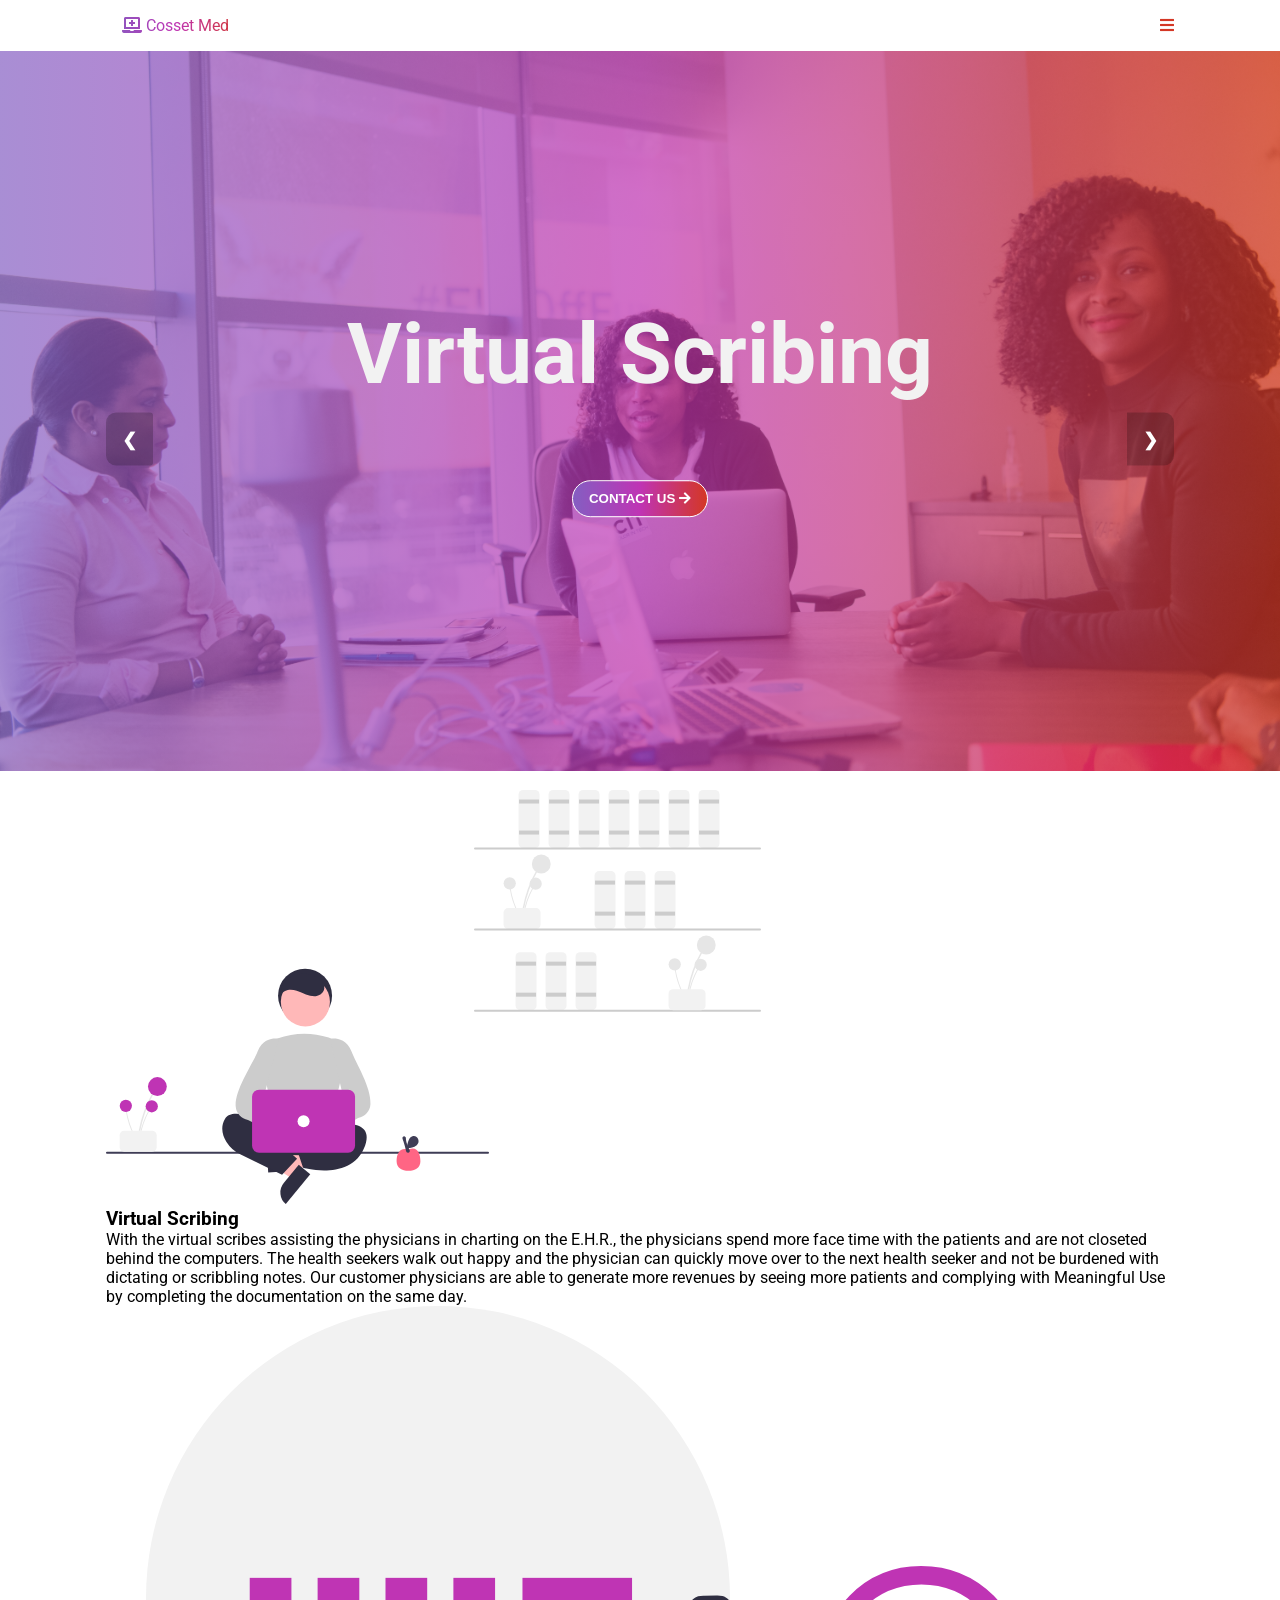
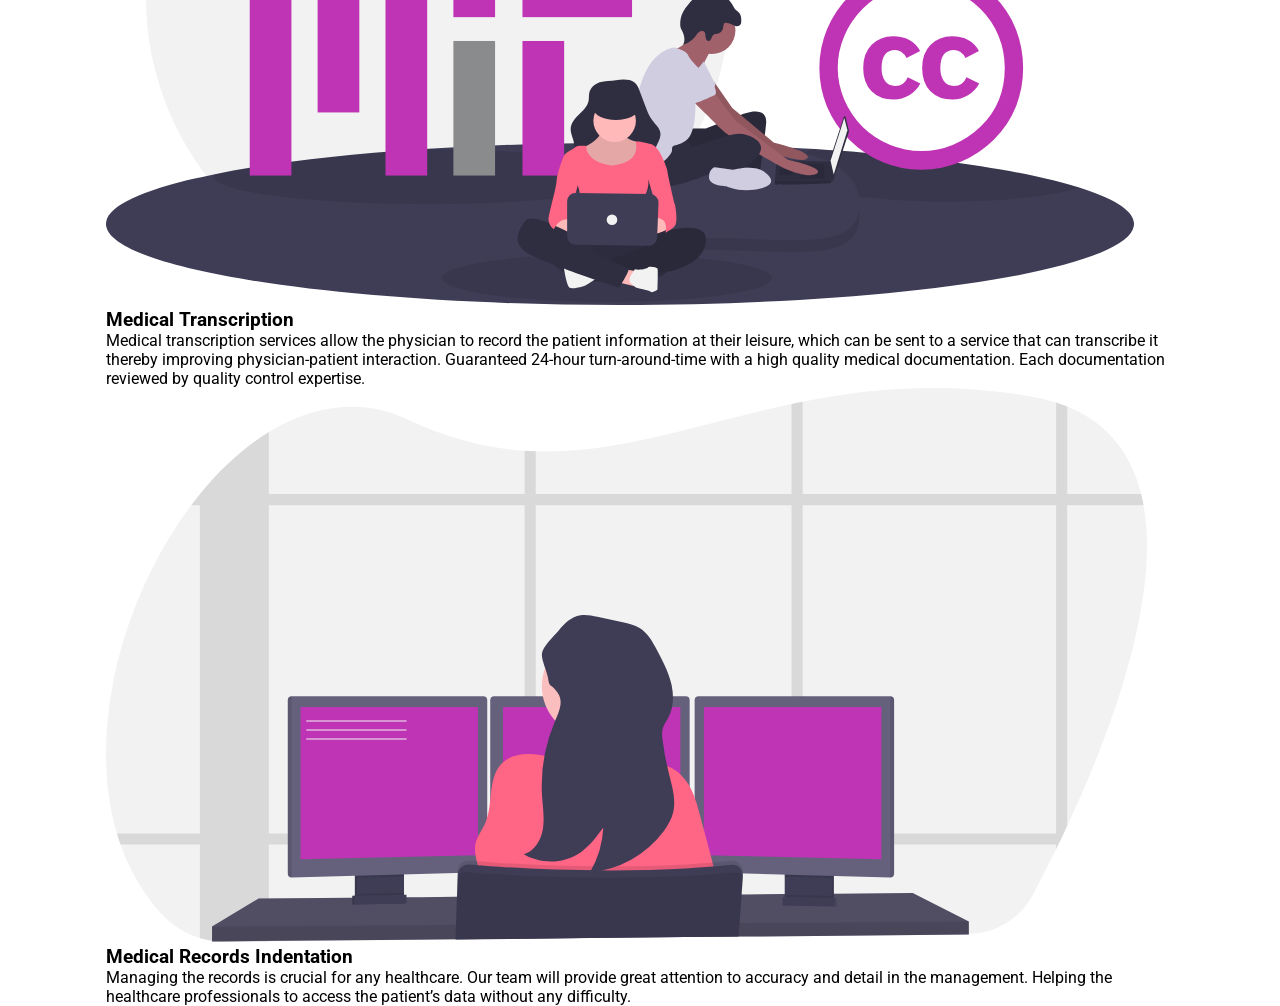
==== index.html @ ca771e07 "intial commit" ====
<!DOCTYPE html>
<!--[if lt IE 7]>      <html class="no-js lt-ie9 lt-ie8 lt-ie7"> <![endif]-->
<!--[if IE 7]>         <html class="no-js lt-ie9 lt-ie8"> <![endif]-->
<!--[if IE 8]>         <html class="no-js lt-ie9"> <![endif]-->
<!--[if gt IE 8]>      <html class="no-js"> <!--<![endif]-->
<html>
    <head>
        <meta charset="utf-8">
        <meta http-equiv="X-UA-Compatible" content="IE=edge">
        <title>Demo Med</title>
        <meta name="description" content="">
        <meta name="viewport" content="width=device-width, initial-scale=1">
        <link href="https://fonts.googleapis.com/css2?family=Roboto:wght@400;500;700;900&display=swap" rel="stylesheet">
        <link
            rel="stylesheet"
            href="https://cdnjs.cloudflare.com/ajax/libs/font-awesome/5.15.3/css/all.min.css"
            integrity="sha512-iBBXm8fW90+nuLcSKlbmrPcLa0OT92xO1BIsZ+ywDWZCvqsWgccV3gFoRBv0z+8dLJgyAHIhR35VZc2oM/gI1w=="
            crossorigin="anonymous"
        >
        <link rel="stylesheet" href="stylz.css">
    </head>
    <body>
        <nav>
            <div class="container  ">
                <div class="logo">
                    <a href="#">
                        <i class="fas fa-laptop-medical"></i>
                        Cosset
                        <span>Med</span>
                    </a>
                </div>
                <div class="bars">
                    <i class="fas fa-bars"></i>
                    <i class="fas fa-times"></i>
                </div>
                <div class="links">
                    <a href="#">
                        <i class="fas fa-home"></i>
                        HOME
                    </a>
                    <a href="#">
                        <i class="fas fa-address-card"></i>
                        ABOUT US
                    </a>
                    <a href="">
                        <i class="fas fa-hands-helping"></i>
                        SERVICES
                    </a>
                    <a href="">
                        <i class="fas fa-blog"></i>
                        BLOG
                    </a>
                    <a href="">
                        <i class="fas fa-envelope"></i>
                        CONTACT US
                    </a>
                </div>
            </div>
        </nav>
        <div class="banner">
            <div class="container">
                <div class="position">
                    <a class="prev" onclick="plusSlides(-1)">&#10094;</a>
                    <a class="next" onclick="plusSlides(1)">&#10095;</a>
                </div>
            </div>
            <div class="blog-slider__container">
                <div class="blogSlides fade" style="background-image: linear-gradient(90deg, rgba(132,94,194,.7) 0%, rgba(191,52,180,.7) 50%, rgba(212,55,37,.7) 100%), url(./images/i1.jpg);">
                    <!-- <img src="./images/i1.jpg"> -->
                    <div class="container">
                        <div class="blog-slider__text"><h3>Virtual Scribing</h3>
                            <button>CONTACT US <i class="fas fa-arrow-right"></i></button></div>
                        
                    </div>
                </div>
                <div class="blogSlides fade" style="background-image: linear-gradient(90deg, rgba(132,94,194,.7) 0%, rgba(191,52,180,.7) 50%, rgba(212,55,37,.7) 100%), url(./images/i2.jpg);">
                    <!-- <img src="./images/i2.jpg"> -->
                    <div class="container">
                        <div class="blog-slider__text"><h3>Medical Transcrition</h3>
                            <button>CONTACT US <i class="fas fa-arrow-right"></i></button></div>
                        
                    </div>
                </div>
                <div class="blogSlides fade" style="background-image: linear-gradient(90deg, rgba(132,94,194,.7) 0%, rgba(191,52,180,.7) 50%, rgba(212,55,37,.7) 100%), url(./images/i3.jpg);">
                    <!-- <img src="./images/i3.jpg"> -->
                    <div class="container">
                        <div class="blog-slider__text"><h3>Medical Records Indentation</h3>
                            <button>CONTACT US <i class="fas fa-arrow-right"></i></button></div>
                        
                        </div>
                    </div>
                </div>
            </div>
        </div>
        <br>
        <!-- <div class="blogSlider__dots" style="text-align:center">
                <span class="blogSlider__dots--dot" onclick="currentSlide(1)"></span> 
                <span class="blogSlider__dots--dot" onclick="currentSlide(2)"></span> 
                <span class="blogSlider__dots--dot" onclick="currentSlide(3)"></span> 
              </div> -->
    </div>

    <div class="services">

        <div class="container">
            <div class="card">
                <div class="body">
                    <img src="./vectors/undraw_Freelancer_re_irh4.svg" alt="">
                </div>
                <div class="foot">
                    <h3> Virtual Scribing </h3>
                    <p> With the virtual scribes assisting the physicians in charting on the E.H.R., the physicians spend more face time with the patients and are not closeted behind the computers. 
                        The health seekers walk out happy and the physician can quickly move over to the next health seeker and not be burdened with dictating or scribbling notes. 
                        Our customer physicians are able to generate more revenues by seeing more patients and complying with Meaningful Use by completing the documentation on the same day.
                        </p>
                </div>
            </div>


            <div class="card">
                <div class="body">
                    <img src="./vectors/undraw_open_source_1qxw.svg" alt="">
                </div>
                <div class="foot">
                    <h3>Medical Transcription</h3>
                    <p>Medical transcription services allow the physician to record the patient information at their leisure, which can be sent to a service that can transcribe it thereby improving physician-patient interaction. 
                        Guaranteed 24-hour turn-around-time with a high quality medical documentation. 
                        Each documentation reviewed by quality control expertise. 
                        </p>
                </div>
            </div>


            <div class="card">
                <div class="body">
                    <img src="./vectors/undraw_programmer_imem.svg" alt="">
                </div>
                <div class="foot">
                    <h3>Medical Records Indentation</h3>
                    <p>Managing the records is crucial for any healthcare.
                        Our team will provide great attention to accuracy and detail in the management.
                        Helping the healthcare professionals to access the patient’s data without any difficulty. 
                        </p>
                </div>
            </div>


        </div>

    </div>
    <div class="footer"></div>
    <script src="app.js"></script>
    <script src="swipper.js"></script>
</body>
</html>
---- stylz.css ----
*,
*::after,
*::before {
  padding: 0;
  margin: 0;
  box-sizing: border-box;
  text-decoration: none;
  list-style: none;
  /* overflow: ; */
}

:root {
  --primary: #845ec2;
  --secondary: #bf34b4;
  --tertiary: #d43725;
}

body {
  transition: all 0.5s;
  font-family: "Roboto", sans-serif;
  overflow-x: hidden;
}

nav {
  position: sticky;
  top: 0;
  left: 0;
  width: 100%;
  z-index: 999;
  background-color: rgba(255, 255, 255, 0.8);
}

.container {
  margin: auto;
  max-width: 1100px;
  padding: 0 1rem;
}

nav .container {
  margin: auto;

  display: flex;
  justify-content: space-between !important;
  align-items: center;
  position: relative;
}

nav .container a,
i {
  color: var(--primary);
}

nav .container .bars {
  font-size: 1rem;
  z-index: 99;
}

nav .container .bars i {
  pointer-events: none;
  color: var(--tertiary);
}

nav .container .bars .fa-bars {
  display: inline;
}

nav .container .bars .fa-times {
  display: none;
}

nav .container.active .bars .fa-bars {
  display: none;
}

nav .container.active .bars .fa-times {
  display: inline;
}

nav .container .logo {
  padding: 1rem;
  font-size: 1rem;
  background: rgb(132, 94, 194);
  background: linear-gradient(
    90deg,
    rgba(132, 94, 194, 1) 0%,
    rgba(191, 52, 180, 1) 50%,
    rgba(212, 55, 37, 1) 100%
  );
  -webkit-background-clip: text;
  -webkit-text-fill-color: transparent;
}

nav .container .links {
  position: absolute;
  right: 0;
  top: 0;
  background-color: white;
  height: 100vh;
  width: 50%;
  display: flex;
  justify-content: center;
  align-items: center;
  flex-direction: column;
  transform: translateX(1000px);
  z-index: 98 !important;
  font-weight: 600;
  letter-spacing: 1px;
  transition: transform 0.5s ease-in-out;
}

nav .container.active .links {
  /* background-color: red; */
  transform: translateX(0px);
}

nav .container .links a {
  display: block;
  padding: 1rem 0;
  cursor: pointer;
  width: 50%;
  /* background-color: red; */
  margin: 0 auto;
  transform-origin: left;
  transition: all 0.5s;
  white-space: nowrap;
}

nav .container .links a:hover {
  color: var(--secondary);
  transform: scale(1.2);
}

nav .container .links a:hover i {
  color: var(--tertiary);
}

nav .container .links a i {
  margin-right: 1rem;
}

/* banner */

div.banner {
  height: 80vh;
  z-index: 1 !important;
  font-family: "Roboto", sans-serif;
}

/* Slideshow container */
.blog-slider__container {
  max-width: 100%;
  position: relative;
  margin: auto;
  height: 100%;
}

.blogSlides {
  height: 100%;
  background-size: cover;
  background-position: center;
}

.blog-slider__container .blogSlides img {
  object-fit: cover;
  width: 100%;
  height: 100%;
}

/* Next & previous buttons */
.banner > .container {
  position: absolute;
  width: 100%;
  top: 50%;
  /* background: red; */
  left: 50%;
  transform: translate(-50%, -50%);
  margin: auto;
  max-width: 1100px;
  z-index: 3;
}

.banner > .container .position {
  display: flex;
  justify-content: space-between;
}

.prev,
.next {
  cursor: pointer;
  width: auto;
  margin-top: -22px;
  padding: 16px;
  color: white;
  font-weight: bold;
  font-size: 18px;
  transition: 0.6s ease;
  border-radius: 0 3px 3px 0;
  background-color: rgba(0, 0, 0, 0.2);
}

/* Position the "next button" to the right */
.banner > .container .next {
  border-top-right-radius: 10px;
  border-bottom-right-radius: 10px;
}
.banner > .container .prev {
  border-top-left-radius: 10px;
  border-bottom-left-radius: 10px;
}

/* On hover, add a black background color with a little bit see-through */
.prev:hover,
.next:hover {
  background-color: rgba(0, 0, 0, 0.8);
}

/* Caption text */
.blog-slider__text {
  color: #f2f2f2;
  font-size: 8vh;
  font-weight: 700;
  padding: 8px 12px;
  position: absolute;
  top: 50%;
  left: 50%;
  text-align: center;
  transform: translate(-50%, -50%);
}

.blog-slider__text > * {
  margin: 2rem 0;
}

.blog-slider__text button {
  padding: 0.6rem 1rem;
  border-radius: 50px;
  /* border: 2px solid white; */
  border: none;
  background: linear-gradient(
    90deg,
    rgba(132, 94, 194, 1) 0%,
    rgba(191, 52, 180, 1) 50%,
    rgba(212, 55, 37, 1) 100%
  );
  font-weight: 600;
  color: white;
  border: 1px solid white;
  cursor: pointer;
  /* font-size: 0.9rem; */
  transition: all 0.5s;
}
.blog-slider__text button:hover {
  transform: scale(1.1);
  filter: brightness(95%);
}
.blog-slider__text i {
  color: white;
}

/* The dots/bullets/indicators */
.blogSlider__dots {
  text-align: center;
}
.blogSlider__dots--dot {
  cursor: pointer;
  height: 10px;
  width: 10px;
  margin: 0 2px;
  background-color: #bbb;
  border-radius: 50%;
  display: inline-block;
  transition: background-color 0.6s ease;
}

.active,
.blogSlider__dots--dot:hover {
}

/* Fading animation */
.fade {
  -webkit-animation-name: fade;
  -webkit-animation-duration: 1.5s;
  animation-name: fade;
  animation-duration: 1.5s;
}

@-webkit-keyframes fade {
  from {
    opacity: 0.4;
  }
  to {
    opacity: 1;
  }
}
@keyframes fade {
  from {
    opacity: 0.4;
  }
  to {
    opacity: 1;
  }
}

.services {
  height: 100vh;
}

.footer {
  height: 100vh;
}
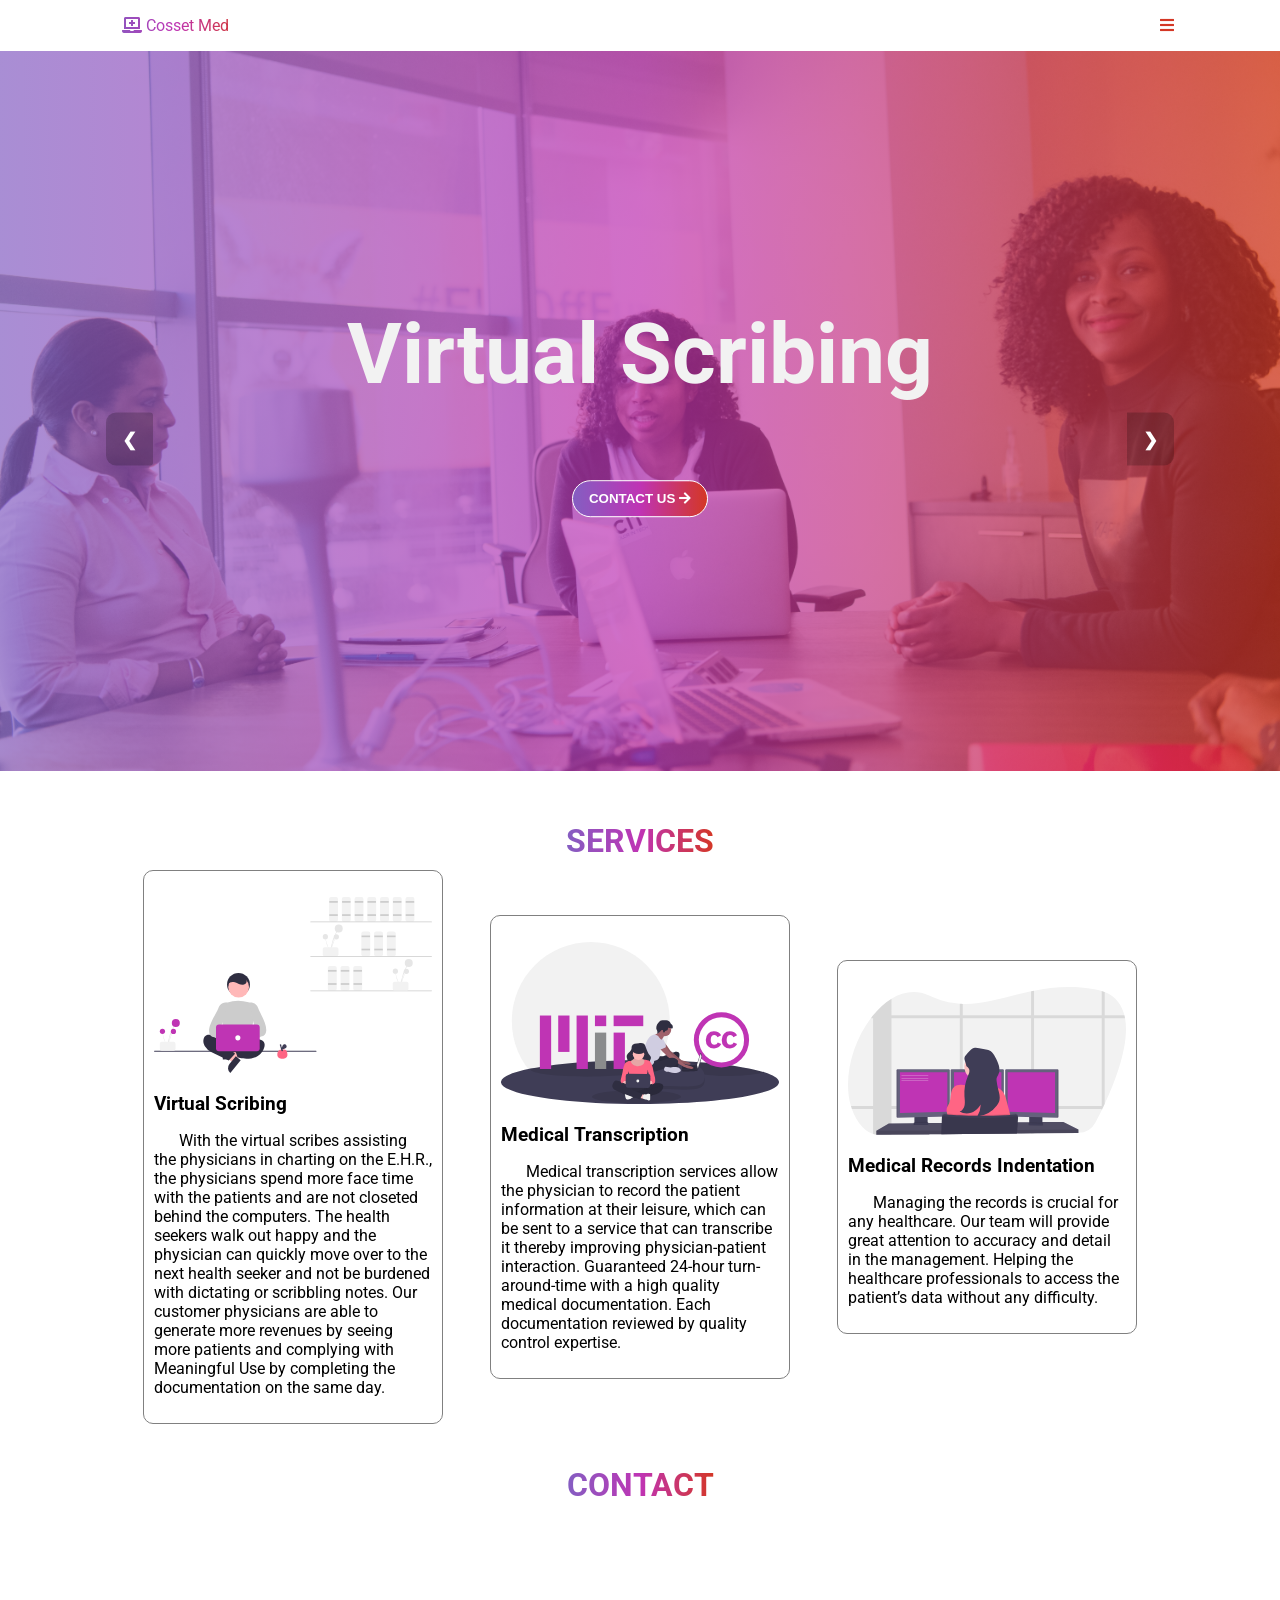
==== commit 29b521b1: "second commit" ====
--- a/index.html
+++ b/index.html
@@ -101,13 +101,14 @@
     </div>
 
     <div class="services">
+      <div class="heading">  <h1>SERVICES</h1></div>
 
         <div class="container">
             <div class="card">
-                <div class="body">
+                <div class="cardBody">
                     <img src="./vectors/undraw_Freelancer_re_irh4.svg" alt="">
                 </div>
-                <div class="foot">
+                <div class="cardFoot">
                     <h3> Virtual Scribing </h3>
                     <p> With the virtual scribes assisting the physicians in charting on the E.H.R., the physicians spend more face time with the patients and are not closeted behind the computers. 
                         The health seekers walk out happy and the physician can quickly move over to the next health seeker and not be burdened with dictating or scribbling notes. 
@@ -118,24 +119,23 @@
 
 
             <div class="card">
-                <div class="body">
+                <div class="cardBody">
                     <img src="./vectors/undraw_open_source_1qxw.svg" alt="">
                 </div>
-                <div class="foot">
+                <div class="cardFoot">
                     <h3>Medical Transcription</h3>
                     <p>Medical transcription services allow the physician to record the patient information at their leisure, which can be sent to a service that can transcribe it thereby improving physician-patient interaction. 
                         Guaranteed 24-hour turn-around-time with a high quality medical documentation. 
-                        Each documentation reviewed by quality control expertise. 
-                        </p>
+                        Each documentation reviewed by quality control expertise.</p>
                 </div>
             </div>
 
 
             <div class="card">
-                <div class="body">
+                <div class="cardBody">
                     <img src="./vectors/undraw_programmer_imem.svg" alt="">
                 </div>
-                <div class="foot">
+                <div class="cardFoot">
                     <h3>Medical Records Indentation</h3>
                     <p>Managing the records is crucial for any healthcare.
                         Our team will provide great attention to accuracy and detail in the management.
@@ -148,7 +148,13 @@
         </div>
 
     </div>
-    <div class="footer"></div>
+
+    <div class="contact">
+        <div class="heading">  <h1>CONTACT</h1></div>
+    </div>
+    <div class="footer">
+        
+    </div>
     <script src="app.js"></script>
     <script src="swipper.js"></script>
 </body>
--- a/stylz.css
+++ b/stylz.css
@@ -42,7 +42,7 @@
   display: flex;
   justify-content: space-between !important;
   align-items: center;
-  position: relative;
+  /* position: relative; */
 }
 
 nav .container a,
@@ -94,14 +94,14 @@
   position: absolute;
   right: 0;
   top: 0;
-  background-color: white;
+  background-color: rgb(39, 37, 37);
   height: 100vh;
-  width: 50%;
+  width: 100vw;
   display: flex;
   justify-content: center;
   align-items: center;
   flex-direction: column;
-  transform: translateX(1000px);
+  transform: translateX(150vw);
   z-index: 98 !important;
   font-weight: 600;
   letter-spacing: 1px;
@@ -302,7 +302,70 @@
 }
 
 .services {
-  height: 100vh;
+  padding: 2rem 0;
+}
+.services > .heading,
+.contact > .heading {
+  text-align: center;
+}
+.services > div h1,
+.contact > div h1 {
+  display: inline-block;
+  margin: auto;
+  min-width: 100px;
+
+  background: linear-gradient(
+    90deg,
+    rgba(132, 94, 194, 1) 0%,
+    rgba(191, 52, 180, 1) 50%,
+    rgba(212, 55, 37, 1) 100%
+  );
+  -webkit-text-fill-color: transparent;
+  -webkit-background-clip: text;
+}
+
+.services .container {
+  display: flex;
+  justify-content: space-evenly;
+  align-items: center;
+  flex-wrap: wrap;
+}
+
+.services .container .card {
+  width: 300px;
+  /* height: 450px; */
+  border: 1px solid grey;
+  margin: 10px;
+  padding: 10px;
+  border-radius: 10px;
+  transition: box-shadow 0.5s;
+  cursor: pointer;
+}
+
+.services .container .card:hover {
+  box-shadow: -1px 7px 19px 0px rgba(0, 0, 0, 0.75);
+  -webkit-box-shadow: -1px 7px 19px 0px rgba(0, 0, 0, 0.75);
+  -moz-box-shadow: -1px 7px 19px 0px rgba(0, 0, 0, 0.75);
+}
+
+.services .container .card > *,
+.services .container .card .cardFoot > * {
+  margin: 1rem 0;
+}
+
+.services .container .card .cardBody {
+  height: 100%;
+}
+
+.card .cardBody img {
+  width: 100%;
+}
+
+.services .container .card .cardFoot p {
+  text-indent: 25px;
+}
+
+.contact {
 }
 
 .footer {
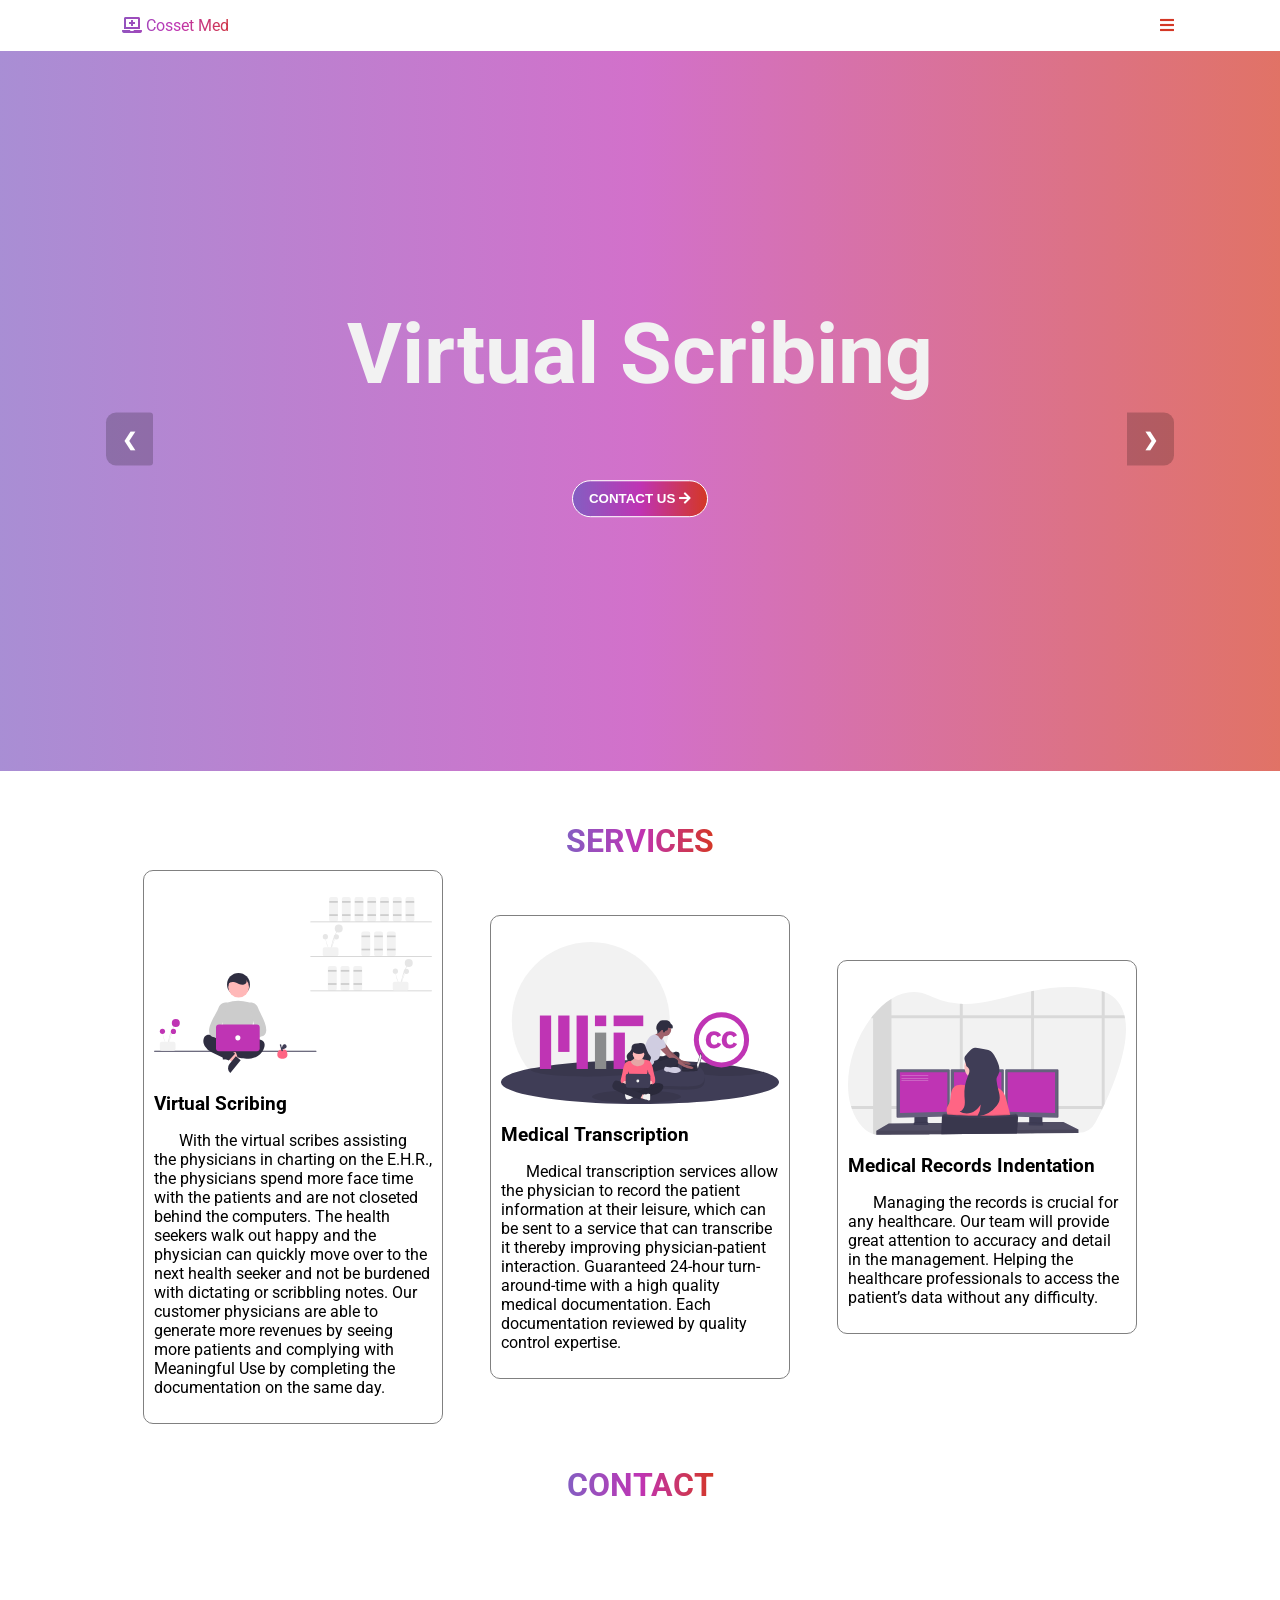
==== commit 19572dd3: "deleted the images folder and added dunamic image url to the index" ====
--- a/index.html
+++ b/index.html
@@ -7,7 +7,7 @@
     <head>
         <meta charset="utf-8">
         <meta http-equiv="X-UA-Compatible" content="IE=edge">
-        <title>Demo Med</title>
+        <title>CossetMed</title>
         <meta name="description" content="">
         <meta name="viewport" content="width=device-width, initial-scale=1">
         <link href="https://fonts.googleapis.com/css2?family=Roboto:wght@400;500;700;900&display=swap" rel="stylesheet">
@@ -17,6 +17,10 @@
             integrity="sha512-iBBXm8fW90+nuLcSKlbmrPcLa0OT92xO1BIsZ+ywDWZCvqsWgccV3gFoRBv0z+8dLJgyAHIhR35VZc2oM/gI1w=="
             crossorigin="anonymous"
         >
+        <link rel="shortcut icon" href="./vectors/doctor.ico" />
+<link rel="icon" sizes="16x16 32x32" href="/vectors/doctor.ico">
+
+
         <link rel="stylesheet" href="stylz.css">
     </head>
     <body>
@@ -65,7 +69,7 @@
                 </div>
             </div>
             <div class="blog-slider__container">
-                <div class="blogSlides fade" style="background-image: linear-gradient(90deg, rgba(132,94,194,.7) 0%, rgba(191,52,180,.7) 50%, rgba(212,55,37,.7) 100%), url(./images/i1.jpg);">
+                <div class="blogSlides fade" style="background-image: linear-gradient(90deg, rgba(132,94,194,.7) 0%, rgba(191,52,180,.7) 50%, rgba(212,55,37,.7) 100%), url(https://images.unsplash.com/photo-1573495804660-b6b271f4c3f1?ixid=MnwxMjA3fDB8MHxzZWFyY2h8MXx8aXR8ZW58MHx8MHx8&ixlib=rb-1.2.1&auto=format&fit=crop&w=500&q=60);">
                     <!-- <img src="./images/i1.jpg"> -->
                     <div class="container">
                         <div class="blog-slider__text"><h3>Virtual Scribing</h3>
@@ -73,7 +77,7 @@
                         
                     </div>
                 </div>
-                <div class="blogSlides fade" style="background-image: linear-gradient(90deg, rgba(132,94,194,.7) 0%, rgba(191,52,180,.7) 50%, rgba(212,55,37,.7) 100%), url(./images/i2.jpg);">
+                <div class="blogSlides fade" style="background-image: linear-gradient(90deg, rgba(132,94,194,.7) 0%, rgba(191,52,180,.7) 50%, rgba(212,55,37,.7) 100%), url(https://images.unsplash.com/photo-1573496546735-c274b1fd186b?ixid=MnwxMjA3fDB8MHxzZWFyY2h8Mnx8aXR8ZW58MHx8MHx8&ixlib=rb-1.2.1&auto=format&fit=crop&w=500&q=60);">
                     <!-- <img src="./images/i2.jpg"> -->
                     <div class="container">
                         <div class="blog-slider__text"><h3>Medical Transcrition</h3>
@@ -81,7 +85,7 @@
                         
                     </div>
                 </div>
-                <div class="blogSlides fade" style="background-image: linear-gradient(90deg, rgba(132,94,194,.7) 0%, rgba(191,52,180,.7) 50%, rgba(212,55,37,.7) 100%), url(./images/i3.jpg);">
+                <div class="blogSlides fade" style="background-image: linear-gradient(90deg, rgba(132,94,194,.7) 0%, rgba(191,52,180,.7) 50%, rgba(212,55,37,.7) 100%), url(https://images.unsplash.com/photo-1573495804683-641191e042ea?ixid=MnwxMjA3fDB8MHxzZWFyY2h8MjJ8fGl0fGVufDB8fDB8fA%3D%3D&ixlib=rb-1.2.1&auto=format&fit=crop&w=500&q=60);">
                     <!-- <img src="./images/i3.jpg"> -->
                     <div class="container">
                         <div class="blog-slider__text"><h3>Medical Records Indentation</h3>
